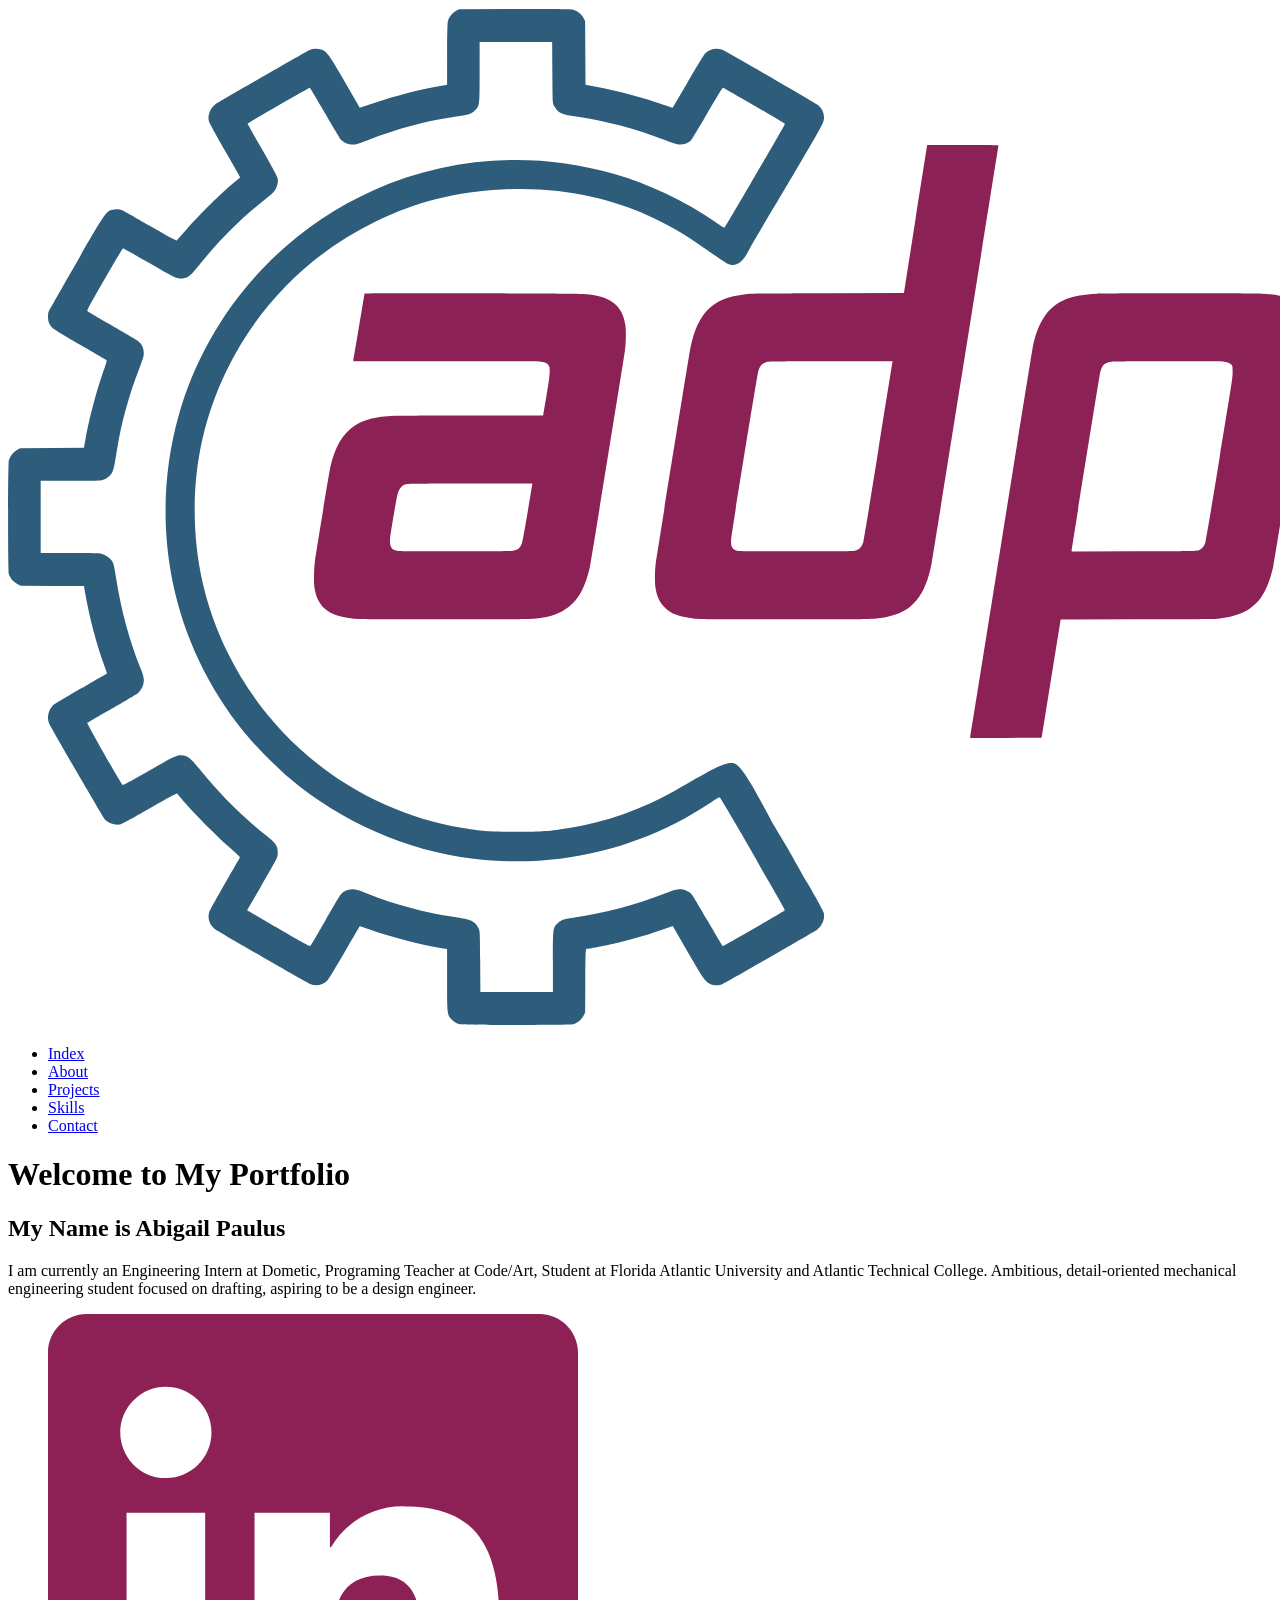
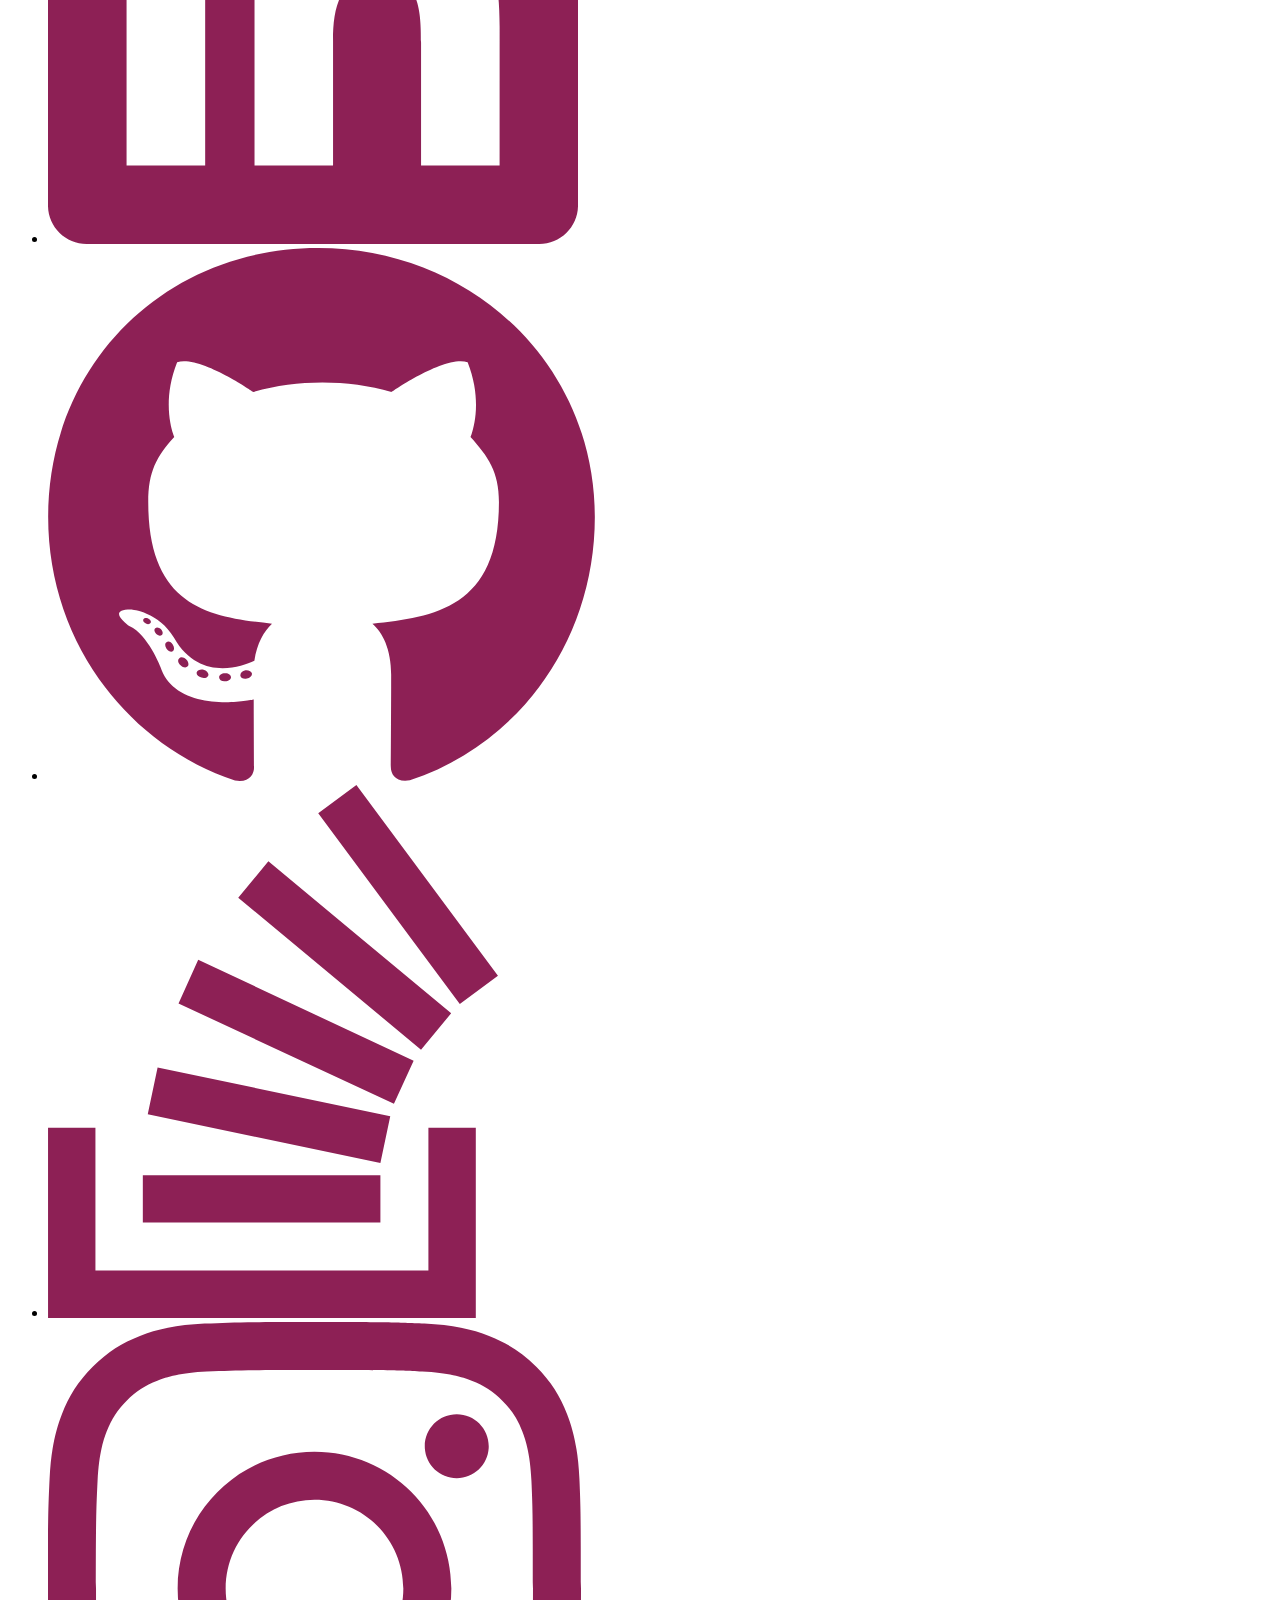
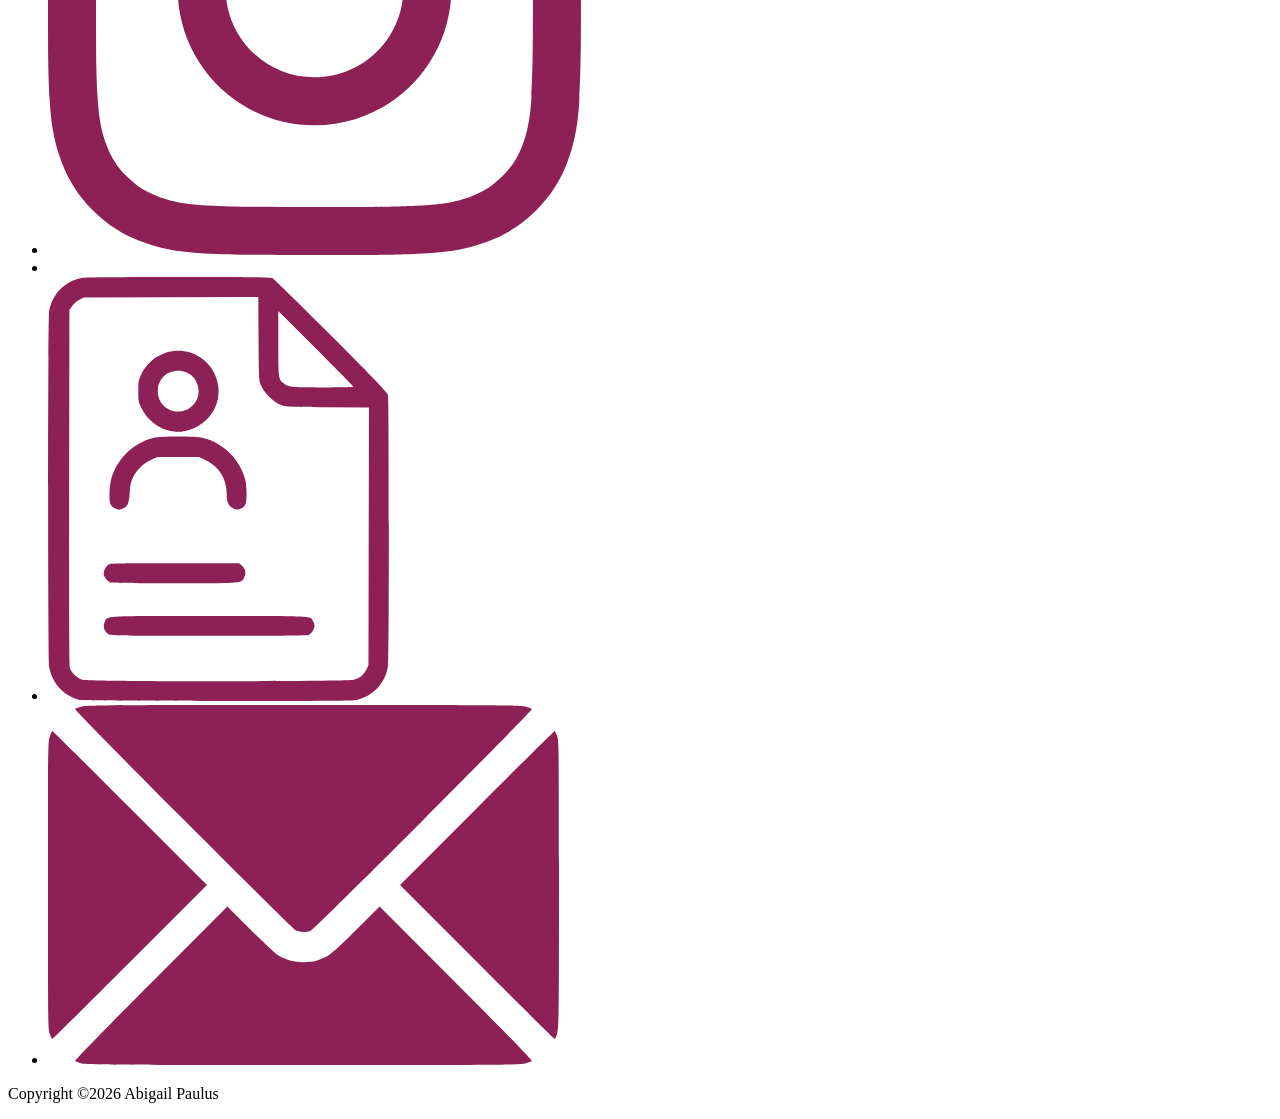
==== index.html @ 5e60f443 "initial commit" ====
<!DOCTYPE html>
<html lang="en">
<head>
    <link rel="shortcut icon" href="images/favicon.svg" type="image/x-icon">
    <title>Home</title>
    <meta http-equiv="Content-Type" content="text/html;charset=UTF-8">
    <meta name="viewport" content="width=device-width, initial-scale=1.0">
    <script src="script.js"></script>
    <meta name="keywords" content="Abigail Paulus, Engineer, Student, Product Design, Product Developer, JP Taravella High School">
    <link rel="stylesheet" href="styles.css">
    <link rel="stylesheet" href="css/index.css">
</head>
<body>
<header>
    <nav>
    <a href="index.html"><img src="images/logo.svg" alt="adp logo"></a>
    <ul>
        <li><a href="index.html">Index</a></li>
        <li><a href="about.html">About</a></li>
        <li><a href="projects.html">Projects</a></li>
        <li><a href="skills.html">Skills</a></li>
        <li><a href="contact.html">Contact</a></li>
    </ul>
    </nav>
</header>
<main>
<div id="main">
    <h1>Welcome to My Portfolio</h1>
    <h2>My Name is Abigail Paulus</h2>
    <p><span id="tagline">blank</span></p>
    <div id="logosMain">
        <ul>
            <li><a href="https://www.linkedin.com/in/abbypaulus/" target="_blank" title="LinkedIn"><img src="images/icons/linkedin-icon.svg" alt="LinkedIn"></a></li>
            <li><a href="https://github.com/abbypaulus" target="_blank" title="GitHub"><img src="images/icons/github-icon.svg" alt="GitHub"></a></li>
            <li><a href="https://stackoverflow.com/users/16097412/abbypaulus" target="_blank" title="Stack Overflow"><img src="images/icons/stackoverflow-icon.svg" alt="StackOverflow"></a></li>
            <li><a href="https://www.instagram.com/abigail.paulus06/" target="_blank" title="Instagram"><img src="images/icons/instagram-icon.svg" alt="Instagram"></a><li>
            <li><a href="Resources/Paulus_Resume.pdf" target="_blank" title="Resume"><img src="images/icons/resume-icon.svg" alt="Resume"></a></li>
            <li><a href="mailto:abbypaulus@icloud.com" title="Email Me"><img src="images/icons/mail-icon.svg" alt="Email"></a></li>
        </ul>
    </div>
</div>
</main>
<footer>
    <p>Copyright &copy;<span id="currentYear"></span> Abigail Paulus</p>
</footer>
</body>
</html>
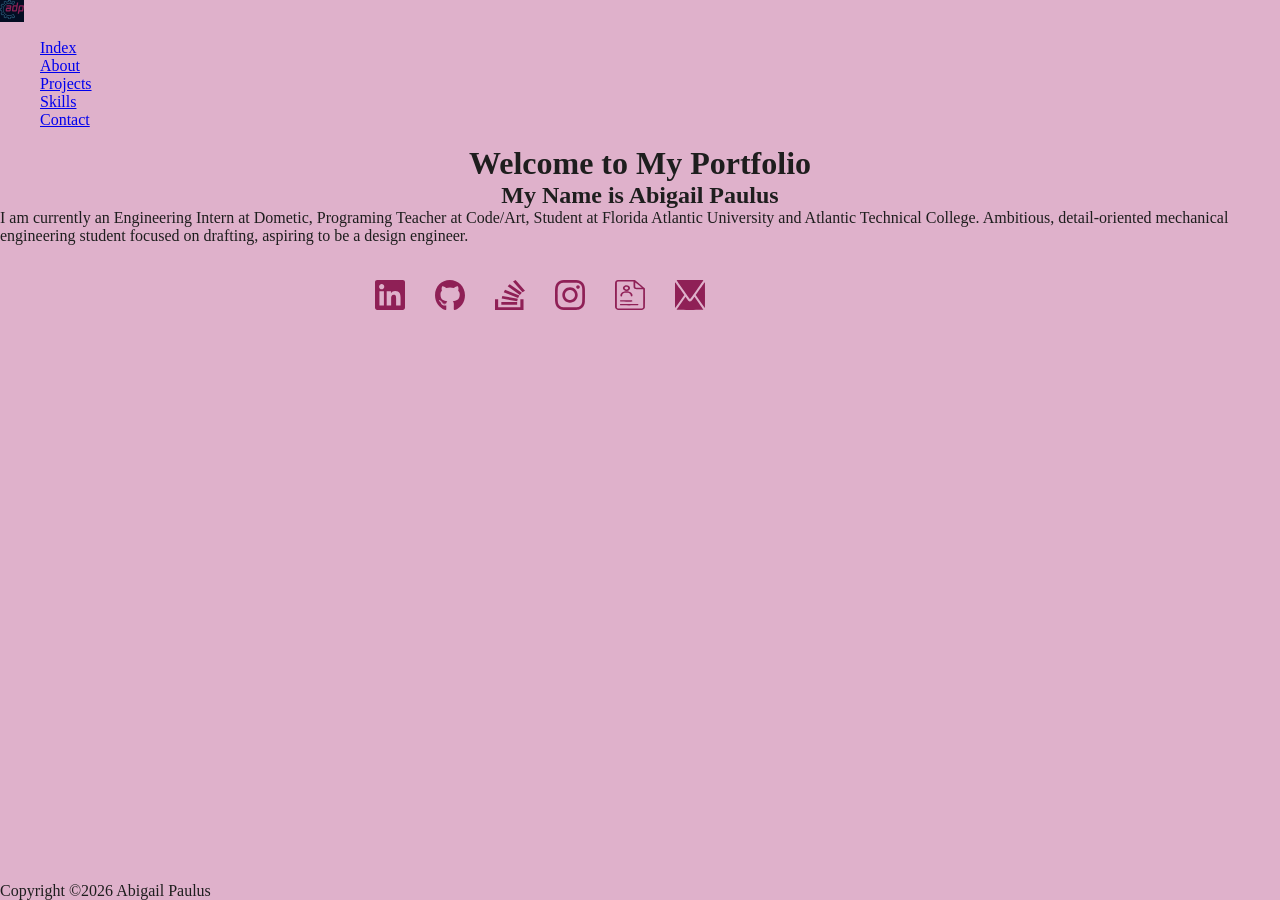
==== commit 0d44822c: "update projects and engineering page" ====
--- a/index.html
+++ b/index.html
@@ -13,7 +13,7 @@
 <body>
 <header>
     <nav>
-    <a href="index.html"><img src="images/logo.svg" alt="adp logo"></a>
+    <a id="homeLogo" href="index.html"><img src="images/logo.svg" alt="adp logo"></a>
     <ul>
         <li><a href="index.html">Index</a></li>
         <li><a href="about.html">About</a></li>
--- a/styles.css
+++ b/styles.css
@@ -0,0 +1,43 @@
+@charset "utf-8";
+
+*{
+    font-family: 'Segoe UI';
+    box-sizing: border-box;
+}
+
+body, main, header, p, h1, h2, h3, h4, h5, h6, footer, li{
+	display: block;
+	margin: 0px;
+	padding: 0px;
+    color: #1E1E1E;
+}
+
+h1, h2{
+	width: 100%;
+	text-align: center;
+    color: #1E1E1E;
+	text-decoration: solid;
+}
+
+body{
+    background-color: #DFB1CB;
+    width: 100%;
+    display: flex;
+    flex-flow: column;
+	color:#e1e1e1;
+    color: #1E1E1E;
+}
+ 
+/* navbar*/
+#homeLogo{
+	width: 5%;
+	object-fit: contain;
+	background: #030d22;
+}
+
+#homeLogo img{
+	background: #030d22;
+	height: 19px;
+	margin: auto;
+}
+/* footer */
--- a/css/index.css
+++ b/css/index.css
@@ -0,0 +1,75 @@
+#logosMain{
+	width: 100%;
+	margin: 25px auto;
+	display: inline-flex;
+}
+
+#logosMain ul{
+	width: 50%;
+	margin: 0px auto;
+	display: inline-flex;
+}
+
+#logosMain img{
+	width: 30px;
+	aspect-ratio: 1/1;
+	object-fit: fit;
+	object-position: 0%;
+	margin: 0px 15px;	
+	filter: brightness(0)
+            saturate(100%);
+}
+
+#logosMain img{
+    filter: brightness(0) 
+            saturate(100%) 
+            invert(20%) 
+            sepia(27%) 
+            saturate(4712%) 
+            hue-rotate(304deg) 
+            brightness(90%) 
+            contrast(96%);
+}
+
+#logosMain a{
+	float: left;
+	text-align: center;
+	text-decoration: none;
+	padding: 10px 0px;
+}
+
+#logosMain img:hover{
+    filter: brightness(0) 
+            saturate(100%) 
+            invert(100%) 
+            sepia(1%) 
+            saturate(161%) 
+            hue-rotate(151deg) 
+            brightness(106%) 
+            contrast(76%);
+}
+
+/* footer */
+footer{
+	width: 100%;
+	background: none;
+	position: absolute;
+	bottom: 0;
+	padding: 0px;
+	margin: 0px;
+}
+
+footer .bottom{
+	display: block;
+	width: 100%;
+	color: #030d22;
+	text-align: center;
+	position: absolute;
+	bottom: 0;
+	margin-bottom: -19rem;
+}
+
+footer .bottom p{
+	width: 100%;
+	text-align: center;
+}
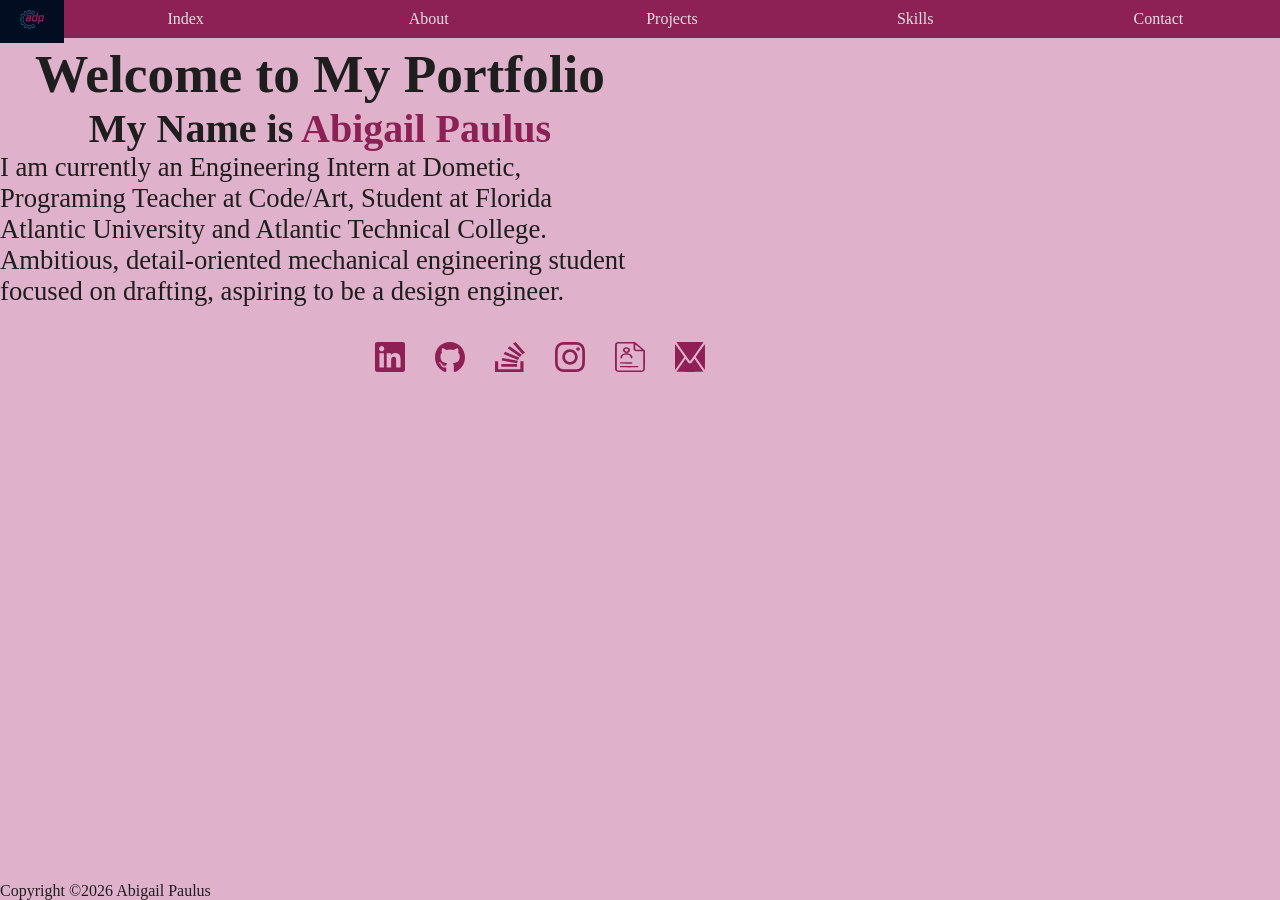
==== commit b10cc064: "fix home pg" ====
--- a/index.html
+++ b/index.html
@@ -26,7 +26,7 @@
 <main>
 <div id="main">
     <h1>Welcome to My Portfolio</h1>
-    <h2>My Name is Abigail Paulus</h2>
+    <h2>My Name is <span style="color: #8D2055;">Abigail Paulus</span></h2>
     <p><span id="tagline">blank</span></p>
     <div id="logosMain">
         <ul>
--- a/styles.css
+++ b/styles.css
@@ -40,4 +40,25 @@
 	height: 19px;
 	margin: auto;
 }
+
+header *{
+	margin: 0px;
+	padding: 0px;
+	flex: 100%;
+	top: 1;
+}
+
+header a{
+	float: left;
+	background: #8D2055;
+	width: 19%;
+	text-align: center;
+	text-decoration: none;
+	padding: 10px 0px;
+	color: #e1e1e1;
+}
+
+header ul a:hover {
+	background: #e1e1e1;
+}
 /* footer */
--- a/css/index.css
+++ b/css/index.css
@@ -72,4 +72,91 @@
 footer .bottom p{
 	width: 100%;
 	text-align: center;
+}
+
+/*Media Queries Mobile, Tablet, Desktop*/
+@media screen and (max-width: 480px) {
+	h1{
+		font-size: 30pt;
+		}
+
+	h2{
+		margin-top: 5px;
+		font-size: 17pt;
+	}
+
+	main p{
+		font-size: 13pt;
+	}
+
+	h1, h2, main p{
+		width: 100%;
+	}
+
+	#logosMain *{
+		margin: 0px;
+		padding: 0px;
+		display: block;
+	}
+
+	#logosMain{
+		margin: 25px 0px;
+		display: inline-flex;
+	}
+	
+	#logosMain ul{
+		width: 100%;
+		margin: 0px ;
+		display: inline-flex;
+	}
+
+	#logosMain img{
+		width: 20px;
+	}
+
+	#logosMain a{
+		padding: 0px;
+	}
+}
+
+@media screen and (min-width: 481px) and (max-width: 768px){
+	h1{
+		width: 50%;
+
+		
+		font-size: 30pt;
+		}
+
+	h2{
+		width: 50%;
+		font-size: 20pt;
+	}
+
+	main p{
+		font-size: 10pt;
+		width: 50%;
+	}
+
+	#main{
+		width: 100%;
+	}
+	
+}
+
+@media screen and (min-width: 769px){
+	h1{
+	font-size: 40pt;
+	}
+	
+	h2{
+		font-size: 30pt;
+	}
+
+	main p{
+		font-size: 20pt;
+	}
+
+	h1, h2, main p{
+		width: 50%;
+	}
 }
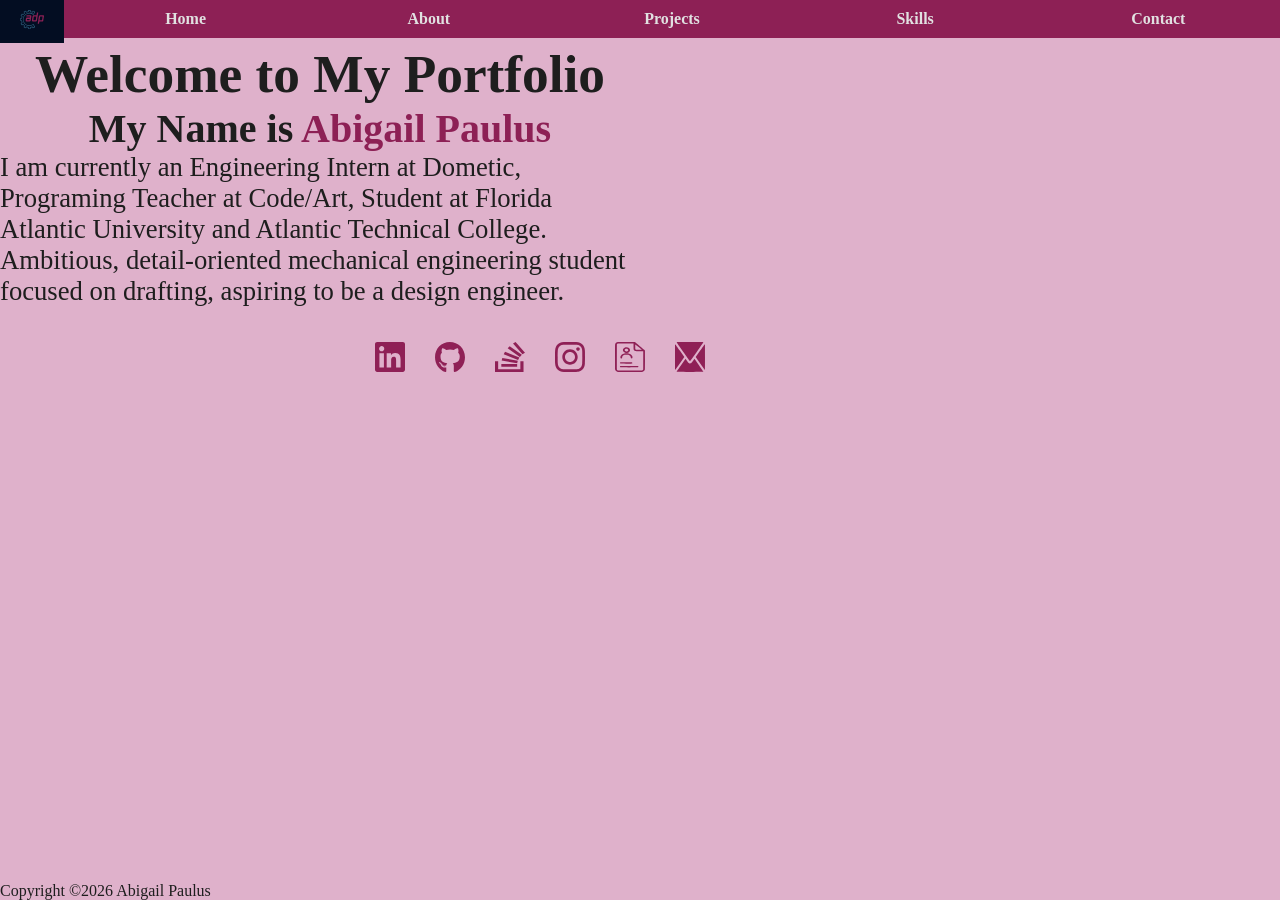
==== commit e68b5f80: "fix home page" ====
--- a/index.html
+++ b/index.html
@@ -15,7 +15,7 @@
     <nav>
     <a id="homeLogo" href="index.html"><img src="images/logo.svg" alt="adp logo"></a>
     <ul>
-        <li><a href="index.html">Index</a></li>
+        <li><a href="index.html">Home</a></li>
         <li><a href="about.html">About</a></li>
         <li><a href="projects.html">Projects</a></li>
         <li><a href="skills.html">Skills</a></li>
--- a/styles.css
+++ b/styles.css
@@ -56,9 +56,10 @@
 	text-decoration: none;
 	padding: 10px 0px;
 	color: #e1e1e1;
+    font-weight: 600;
 }
 
 header ul a:hover {
-	background: #e1e1e1;
+	background: #0F4761;
 }
 /* footer */
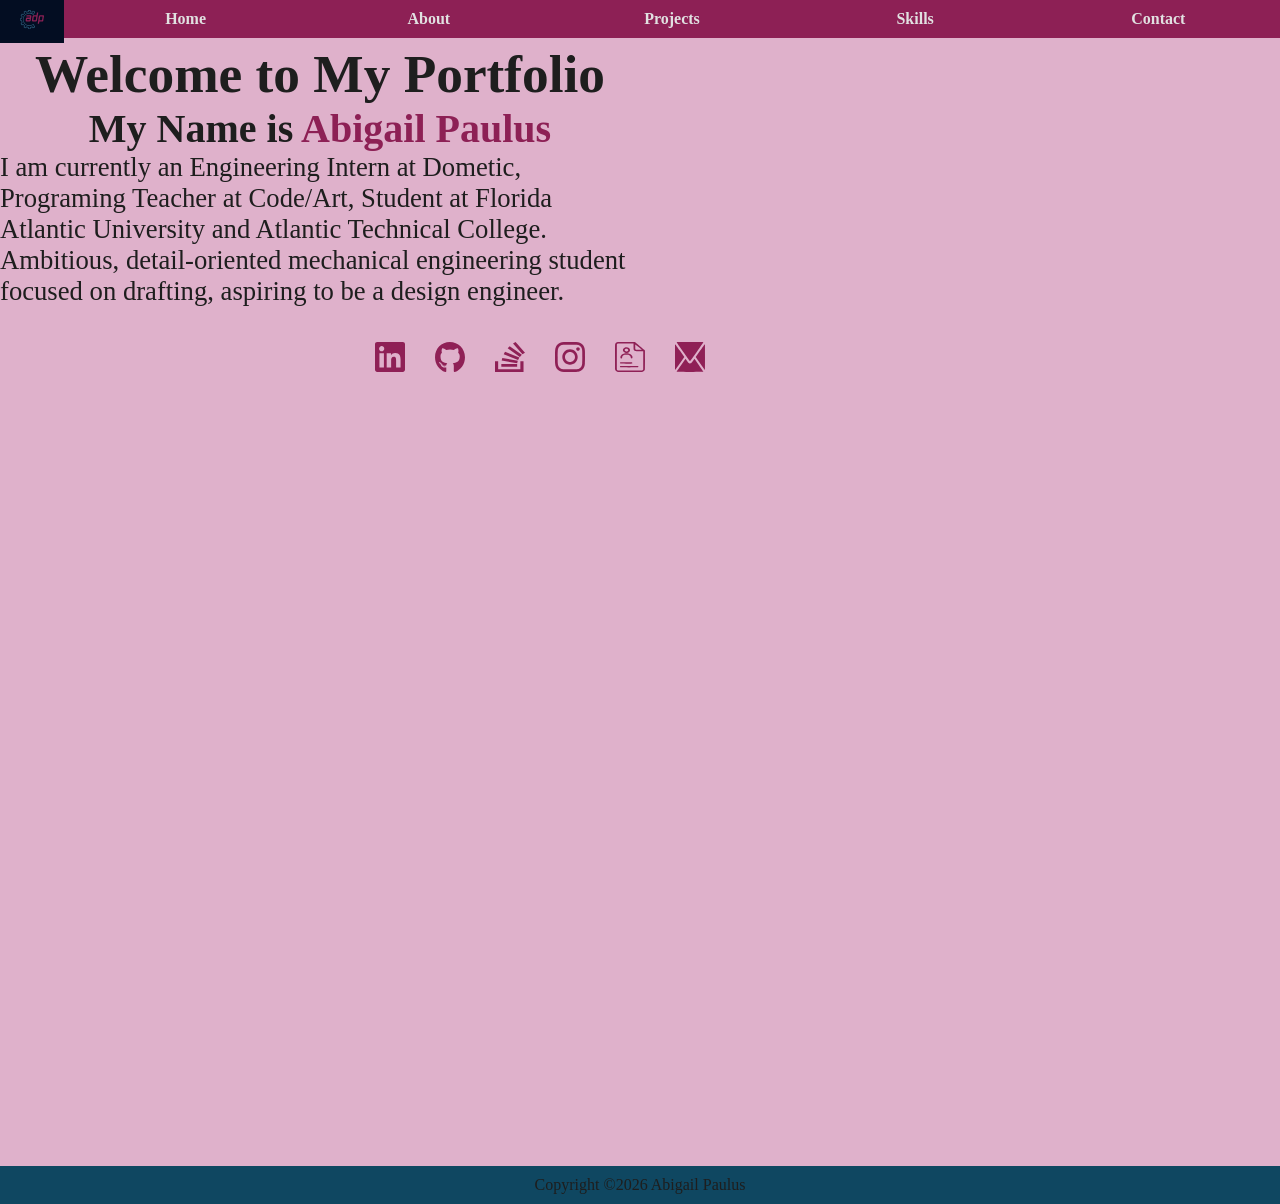
==== commit 2be7aa40: "fix footer" ====
--- a/index.html
+++ b/index.html
@@ -41,7 +41,9 @@
 </div>
 </main>
 <footer>
+<div class="bottom">
     <p>Copyright &copy;<span id="currentYear"></span> Abigail Paulus</p>
+</div>
 </footer>
 </body>
 </html>
--- a/styles.css
+++ b/styles.css
@@ -62,4 +62,17 @@
 header ul a:hover {
 	background: #0F4761;
 }
-/* footer */+/* footer */
+footer .bottom{
+	background: #0F4761;
+	position: fixed;
+	width: 100%;
+	display: flex;
+	margin: 0px;
+	padding: 10px 25px;	
+	color: #030d22;
+	text-align: center;
+	position: relative;
+	bottom: 0;
+	width: 100%;
+}
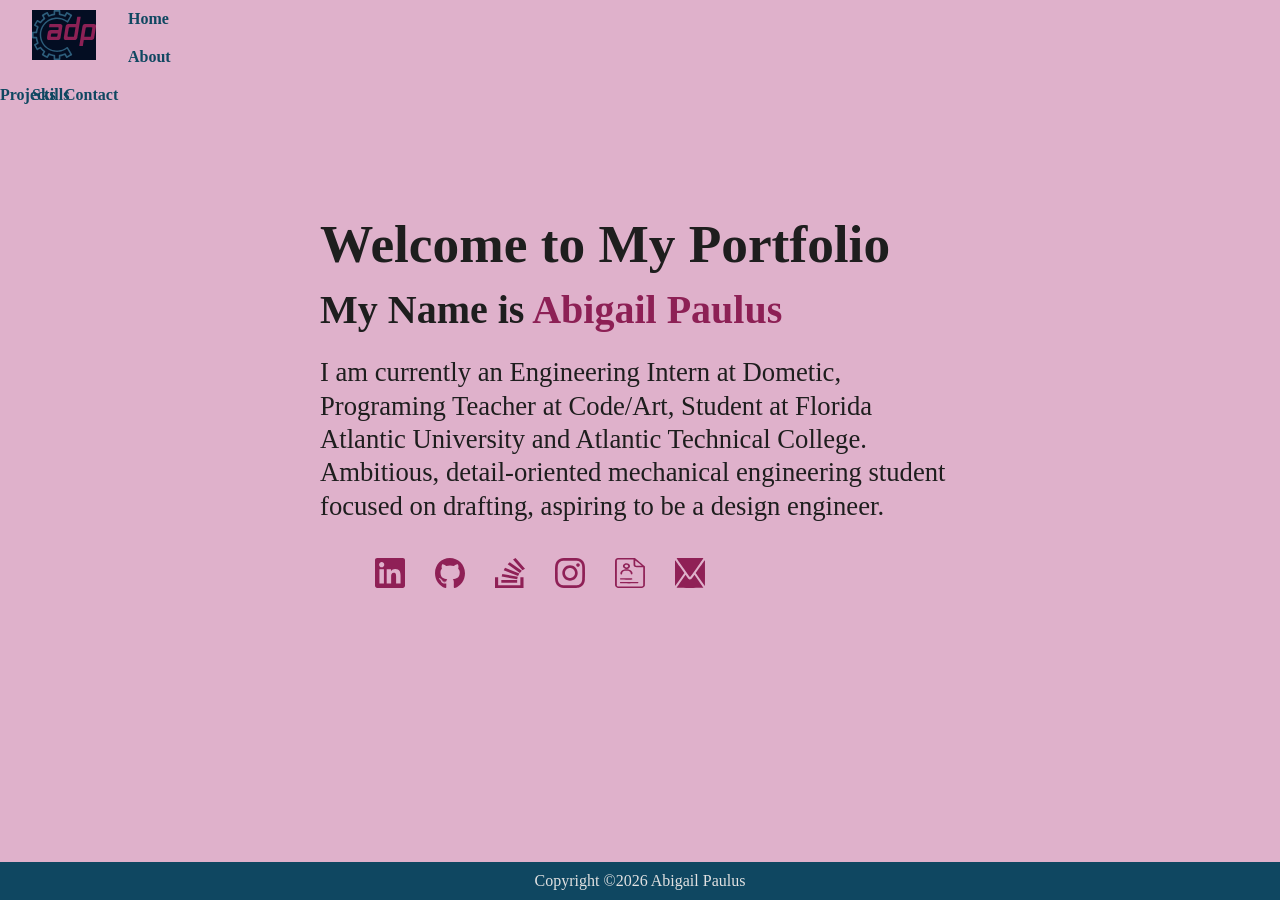
==== commit e17b3c2f: "fix img routing" ====
--- a/index.html
+++ b/index.html
@@ -13,7 +13,7 @@
 <body>
 <header>
     <nav>
-    <a id="homeLogo" href="index.html"><img src="images/logo.svg" alt="adp logo"></a>
+    <a id="homeLogo" href="index.html"><img src="/assets/images/logo.svg" alt="adp logo"></a>
     <ul>
         <li><a href="index.html">Home</a></li>
         <li><a href="about.html">About</a></li>
@@ -30,12 +30,12 @@
     <p><span id="tagline">blank</span></p>
     <div id="logosMain">
         <ul>
-            <li><a href="https://www.linkedin.com/in/abbypaulus/" target="_blank" title="LinkedIn"><img src="images/icons/linkedin-icon.svg" alt="LinkedIn"></a></li>
-            <li><a href="https://github.com/abbypaulus" target="_blank" title="GitHub"><img src="images/icons/github-icon.svg" alt="GitHub"></a></li>
-            <li><a href="https://stackoverflow.com/users/16097412/abbypaulus" target="_blank" title="Stack Overflow"><img src="images/icons/stackoverflow-icon.svg" alt="StackOverflow"></a></li>
-            <li><a href="https://www.instagram.com/abigail.paulus06/" target="_blank" title="Instagram"><img src="images/icons/instagram-icon.svg" alt="Instagram"></a><li>
-            <li><a href="Resources/Paulus_Resume.pdf" target="_blank" title="Resume"><img src="images/icons/resume-icon.svg" alt="Resume"></a></li>
-            <li><a href="mailto:abbypaulus@icloud.com" title="Email Me"><img src="images/icons/mail-icon.svg" alt="Email"></a></li>
+            <li><a href="https://www.linkedin.com/in/abbypaulus/" target="_blank" title="LinkedIn"><img src="/assets/images/icons/linkedin-icon.svg" alt="LinkedIn"></a></li>
+            <li><a href="https://github.com/abbypaulus" target="_blank" title="GitHub"><img src="/assets/images/icons/github-icon.svg" alt="GitHub"></a></li>
+            <li><a href="https://stackoverflow.com/users/16097412/abbypaulus" target="_blank" title="Stack Overflow"><img src="/assets/images/icons/stackoverflow-icon.svg" alt="StackOverflow"></a></li>
+            <li><a href="https://www.instagram.com/abigail.paulus06/" target="_blank" title="Instagram"><img src="/assets/images/icons/instagram-icon.svg" alt="Instagram"></a><li>
+            <li><a href="Resources/Paulus_Resume.pdf" target="_blank" title="Resume"><img src="/assets/images/icons/resume-icon.svg" alt="Resume"></a></li>
+            <li><a href="mailto:abbypaulus@icloud.com" title="Email Me"><img src="/assets/images/icons/mail-icon.svg" alt="Email"></a></li>
         </ul>
     </div>
 </div>
--- a/styles.css
+++ b/styles.css
@@ -27,17 +27,15 @@
 	color:#e1e1e1;
     color: #1E1E1E;
 }
+
+a{
+    color: #1E1E1E;
+}
  
 /* navbar*/
-#homeLogo{
-	width: 5%;
-	object-fit: contain;
-	background: #030d22;
-}
-
 #homeLogo img{
 	background: #030d22;
-	height: 19px;
+	height: 50px;
 	margin: auto;
 }
 
@@ -46,23 +44,129 @@
 	padding: 0px;
 	flex: 100%;
 	top: 1;
+	width: 50%;
 }
 
 header a{
 	float: left;
-	background: #8D2055;
-	width: 19%;
+	width: 20%;
 	text-align: center;
 	text-decoration: none;
 	padding: 10px 0px;
-	color: #e1e1e1;
+	color: #0F4761;
     font-weight: 600;
+	border-bottom: #8D2055;
+	border-width: 3px;
 }
 
 header ul a:hover {
-	background: #0F4761;
+	color: #1E1E1E;
+	border-bottom: #1E1E1E;
 }
+
 /* footer */
+footer{
+	background: #8D2055;
+	position: relative;
+	bottom: -1;
+	color: #e1e1e1;
+	padding: 0px;
+	margin: 0px;
+}
+
+footer .row.primary{
+	display: grid;
+	grid-template-columns: 2fr 1fr 1.5fr 2fr;
+	grid-template-rows: 1fr;
+	padding: 5px 25px;
+}
+
+footer .row.bottom{
+	grid-template-columns: 1fr;
+}
+
+footer .column{
+	width: 100%;
+	display: flex;
+	flex-flow: column;
+	padding: 5px;
+}
+
+footer .links{
+	width: 100%;
+	flex-flow: column;
+	padding: 5px;
+}
+
+footer #social *{
+	display: flex;
+	margin: 0px;
+	padding: 0px;
+}
+
+footer #social ul{
+	flex-flow: row wrap;
+}
+
+footer #social li{
+	width: 50%;
+	padding: 10px 5px;
+}
+
+footer #social img{
+	margin: 0px 5px;
+}
+
+footer h3{
+	font-size: 16pt;
+	text-align: left;
+}
+
+footer ul{
+	list-style: none;
+	display: flex;
+	flex-flow: column;
+	padding: 0px;
+	margin: 0px;
+}
+
+footer .column.links li{
+	padding: 3px 0px;
+}
+
+footer .column.links a{
+	text-decoration: none;
+	color: #030d22;
+}
+
+footer img{
+	width: 30px;
+	aspect-ratio: 1/1;
+	object-fit: contain;
+	object-position: 0%;
+	margin: 0px;	
+	padding-right: 5px;
+	vertical-align: middle;
+}
+
+footer .column.links a:hover, footer img:hover {
+	filter: invert(46%) 
+			sepia(76%) 
+			saturate(750%) 
+			hue-rotate(163deg) 
+			brightness(98%) 
+			contrast(85%);
+	text-decoration: none;
+	color: #1e9be0;
+}
+
+footer .about p{
+	line-height: 1.5;
+	text-align: left;
+	font-size: 12pt;
+}
+
+/*Footer Bottom*/
 footer .bottom{
 	background: #0F4761;
 	position: fixed;
@@ -70,9 +174,22 @@
 	display: flex;
 	margin: 0px;
 	padding: 10px 25px;	
-	color: #030d22;
+	color: #e1e1e1;
 	text-align: center;
 	position: relative;
 	bottom: 0;
 	width: 100%;
-}+}
+
+/*Scroll Bar*/
+::-webkit-scrollbar{
+	width: 12px;
+}
+
+::-webkit-scrollbar-track{
+	background: #1E1E1E;
+}
+
+::-webkit-scrollbar-thumb{
+	background: #8D2055;
+} 
--- a/css/index.css
+++ b/css/index.css
@@ -1,3 +1,28 @@
+h1, h2, h3, h4, h5{
+	text-align: center;
+	font-size: 0.85em;
+}
+
+h1, h2, main p{
+	margin: 0px auto;
+	padding: 0px;
+	text-align: left;
+	line-height: 1.3;
+}
+
+h2{
+	margin-top: 5px;
+}
+
+main p{
+	margin-top: 20px;
+	line-height: 1.25;
+}
+
+#main{
+    padding-top: 7.5%;
+}
+
 #logosMain{
 	width: 100%;
 	margin: 25px auto;
@@ -18,9 +43,6 @@
 	margin: 0px 15px;	
 	filter: brightness(0)
             saturate(100%);
-}
-
-#logosMain img{
     filter: brightness(0) 
             saturate(100%) 
             invert(20%) 
@@ -41,12 +63,12 @@
 #logosMain img:hover{
     filter: brightness(0) 
             saturate(100%) 
-            invert(100%) 
-            sepia(1%) 
-            saturate(161%) 
-            hue-rotate(151deg) 
-            brightness(106%) 
-            contrast(76%);
+            invert(21%) 
+            sepia(14%) 
+            saturate(4115%) 
+            hue-rotate(162deg) 
+            brightness(94%) 
+            contrast(90%);
 }
 
 /* footer */
@@ -62,16 +84,15 @@
 footer .bottom{
 	display: block;
 	width: 100%;
-	color: #030d22;
 	text-align: center;
 	position: absolute;
 	bottom: 0;
-	margin-bottom: -19rem;
 }
 
 footer .bottom p{
 	width: 100%;
 	text-align: center;
+    color: #e1e1e1;
 }
 
 /*Media Queries Mobile, Tablet, Desktop*/
